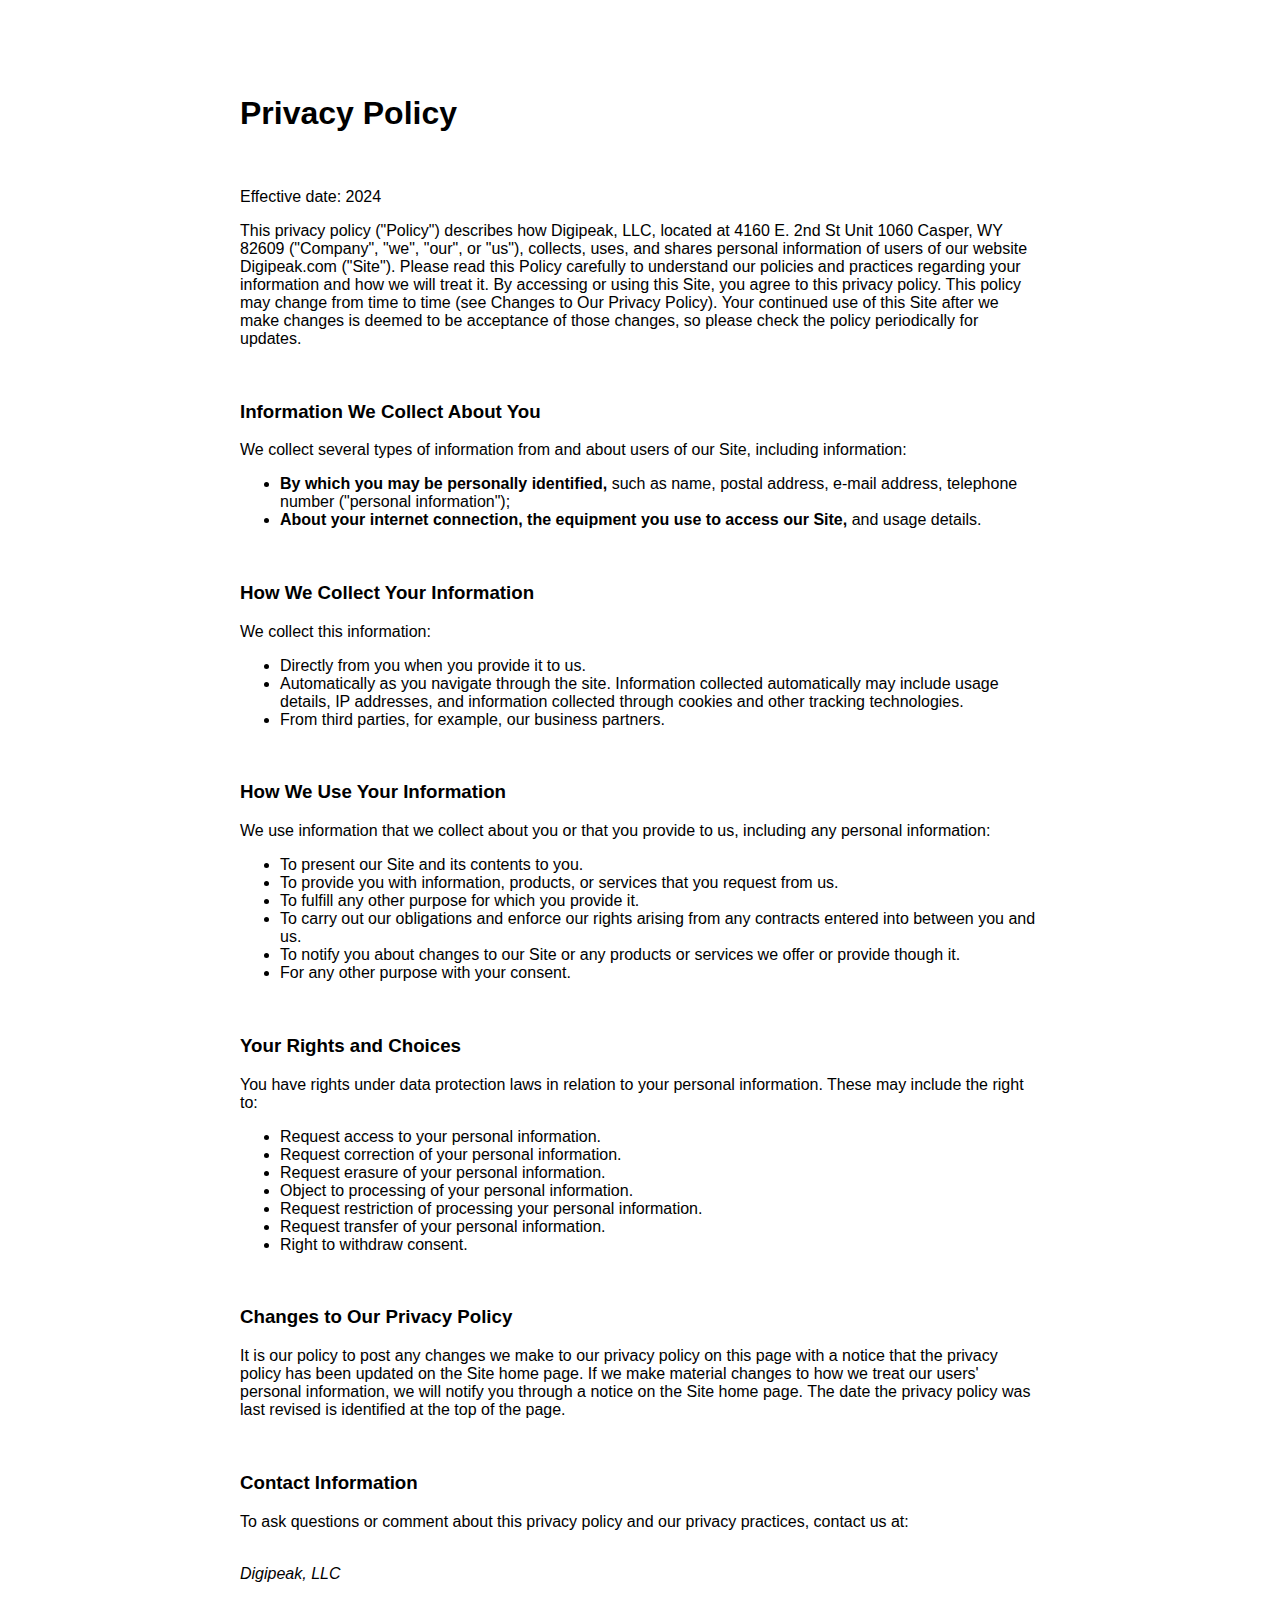
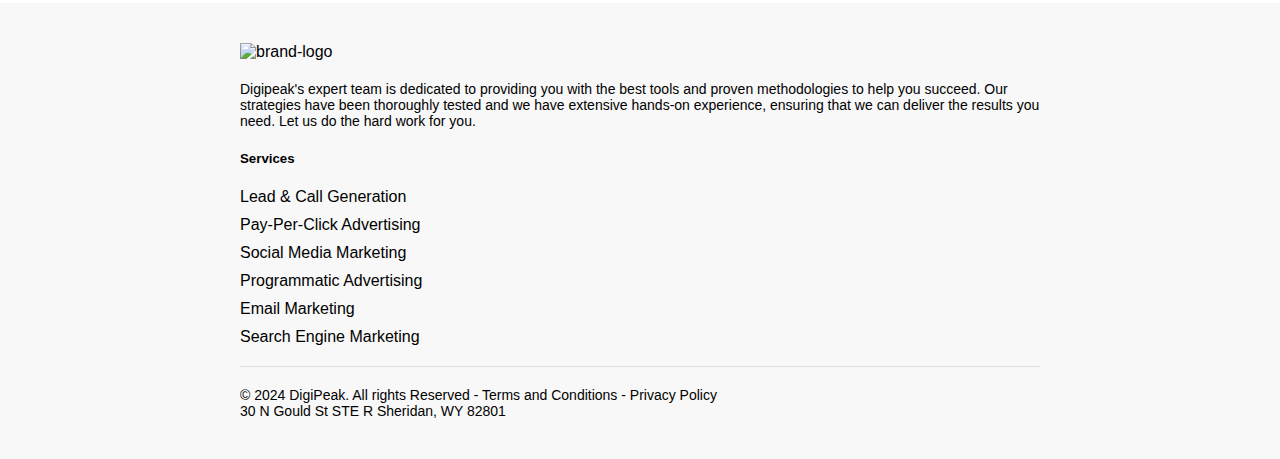
==== privacy.html @ e5ae7373 "privacy" ====
<!DOCTYPE html>
<html lang="en">
<head>
    <meta charset="UTF-8">
    <meta name="viewport" content="width=device-width, initial-scale=1.0">
    <title>Terms and Conditions</title>
    <style>
        body {
            background-color: white;
            color: black;
            font-family: Arial, sans-serif;
            margin: 0;
            padding: 0;
        }
        .container {
            padding: 20px;
            max-width: 800px;
            margin: auto;
        }
        h1, h3 {
            color: black;
        }
        p, address, ul, li, a {
            color: black;
        }
        footer {
            background-color: #f8f8f8;
            padding: 20px 0;
        }
        .footer-top {
            margin-bottom: 20px;
        }
        .footer-logo {
            margin-bottom: 10px;
        }
        .footer-about {
            font-size: 14px;
            margin-top: 10px;
        }
        .footer-menu {
            list-style-type: none;
            padding: 0;
        }
        .footer-menu li {
            margin-bottom: 10px;
        }
        .footer-menu a {
            text-decoration: none;
            color: black;
        }
        .footer-copy, .footer-address {
            margin: 0;
            font-size: 14px;
        }
        .footer-copy a {
            text-decoration: none;
            color: black;
        }
        hr {
            border: 0;
            height: 1px;
            background: #ddd;
            margin: 20px 0;
        }
    </style>
</head>
<body>

    <div class="container">
				  

		
        <br><br><br>
            <h1>Privacy Policy</h1>
                 <br>
            <p>Effective date: 2024</p>
            <p>This privacy policy ("Policy") describes how Digipeak, LLC, located at 4160 E. 2nd St
        Unit 1060
        Casper, WY 82609 ("Company", "we", "our", or "us"), collects, uses, and shares personal information of users of our website Digipeak.com ("Site"). Please read this Policy carefully to understand our policies and practices regarding your information and how we will treat it. By accessing or using this Site, you agree to this privacy policy. This policy may change from time to time (see Changes to Our Privacy Policy). Your continued use of this Site after we make changes is deemed to be acceptance of those changes, so please check the policy periodically for updates.</p>
            <br>
            <h3>Information We Collect About You</h3>
            <p>We collect several types of information from and about users of our Site, including information:</p>
            <ul>
                <li><strong>By which you may be personally identified,</strong> such as name, postal address, e-mail address, telephone number ("personal information");</li>
                <li><strong>About your internet connection, the equipment you use to access our Site,</strong> and usage details.</li>
            </ul>
            <br>
            <h3>How We Collect Your Information</h3>
            <p>We collect this information:</p>
            <ul>
                <li>Directly from you when you provide it to us.</li>
                <li>Automatically as you navigate through the site. Information collected automatically may include usage details, IP addresses, and information collected through cookies and other tracking technologies.</li>
                <li>From third parties, for example, our business partners.</li>
            </ul>
            <br>
            <h3>How We Use Your Information</h3>
            <p>We use information that we collect about you or that you provide to us, including any personal information:</p>
            <ul>
                <li>To present our Site and its contents to you.</li>
                <li>To provide you with information, products, or services that you request from us.</li>
                <li>To fulfill any other purpose for which you provide it.</li>
                <li>To carry out our obligations and enforce our rights arising from any contracts entered into between you and us.</li>
                <li>To notify you about changes to our Site or any products or services we offer or provide though it.</li>
                <li>For any other purpose with your consent.</li>
            </ul>
            <br>
            <h3>Your Rights and Choices</h3>
            <p>You have rights under data protection laws in relation to your personal information. These may include the right to:</p>
            <ul>
              <li>Request access to your personal information.</li>
              <li>Request correction of your personal information.</li>
              <li>Request erasure of your personal information.</li>
              <li>Object to processing of your personal information.</li>
              <li>Request restriction of processing your personal information.</li>
              <li>Request transfer of your personal information.</li>
              <li>Right to withdraw consent.</li>
            </ul>
            <br>
            <h3>Changes to Our Privacy Policy</h3>
            <p>It is our policy to post any changes we make to our privacy policy on this page with a notice that the privacy policy has been updated on the Site home page. If we make material changes to how we treat our users' personal information, we will notify you through a notice on the Site home page. The date the privacy policy was last revised is identified at the top of the page.</p>
            <br>
            <h3>Contact Information</h3>
            <p>To ask questions or comment about this privacy policy and our privacy practices, contact us at:</p><br>
            <address>
                Digipeak, LLC<br>
                <!-- 30 N Gould St STE R<br>
                Sheridan, WY 82801<br> -->
            </address>
            </div>

<!-- footer-area -->
<footer>
    <div class="container">
        <div class="row justify-content-between footer-top">
            <div class="col">
                <img src="img/logo.svg" alt="brand-logo" width="220px" class="footer-logo" draggable="false">
                <p class="footer-about">Digipeak's expert team is dedicated to providing you with the best tools and proven methodologies to help you succeed. Our strategies have been thoroughly tested and we have extensive hands-on experience, ensuring that we can deliver the results you need. Let us do the hard work for you.</p>
            </div>
            <div class="col">
                <h5 class="text-uppercase">Services</h5>
                <ul class="footer-menu">
                    <li><a href="#">Lead & Call Generation</a></li>
                    <li><a href="#">Pay-Per-Click Advertising</a></li>
                    <li><a href="#">Social Media Marketing</a></li>
                    <li><a href="#">Programmatic Advertising</a></li>
                    <li><a href="#">Email Marketing</a></li>
                    <li><a href="#">Search Engine Marketing</a></li>
                </ul>
            </div>
        </div>

        <hr>
        <div class="row justify-content-between align-items-end">
            <div class="col-auto order-md-1">
                <p class="footer-copy mb-1">© 2024 DigiPeak. All rights Reserved - <a href="terms.php">Terms and Conditions</a> - <a href="policy.php">Privacy Policy</a></p>
                <p class="footer-address">30 N Gould St STE R  Sheridan, WY 82801</p>
            </div>
        </div>
    </div>
</footer>

</body>
</html>
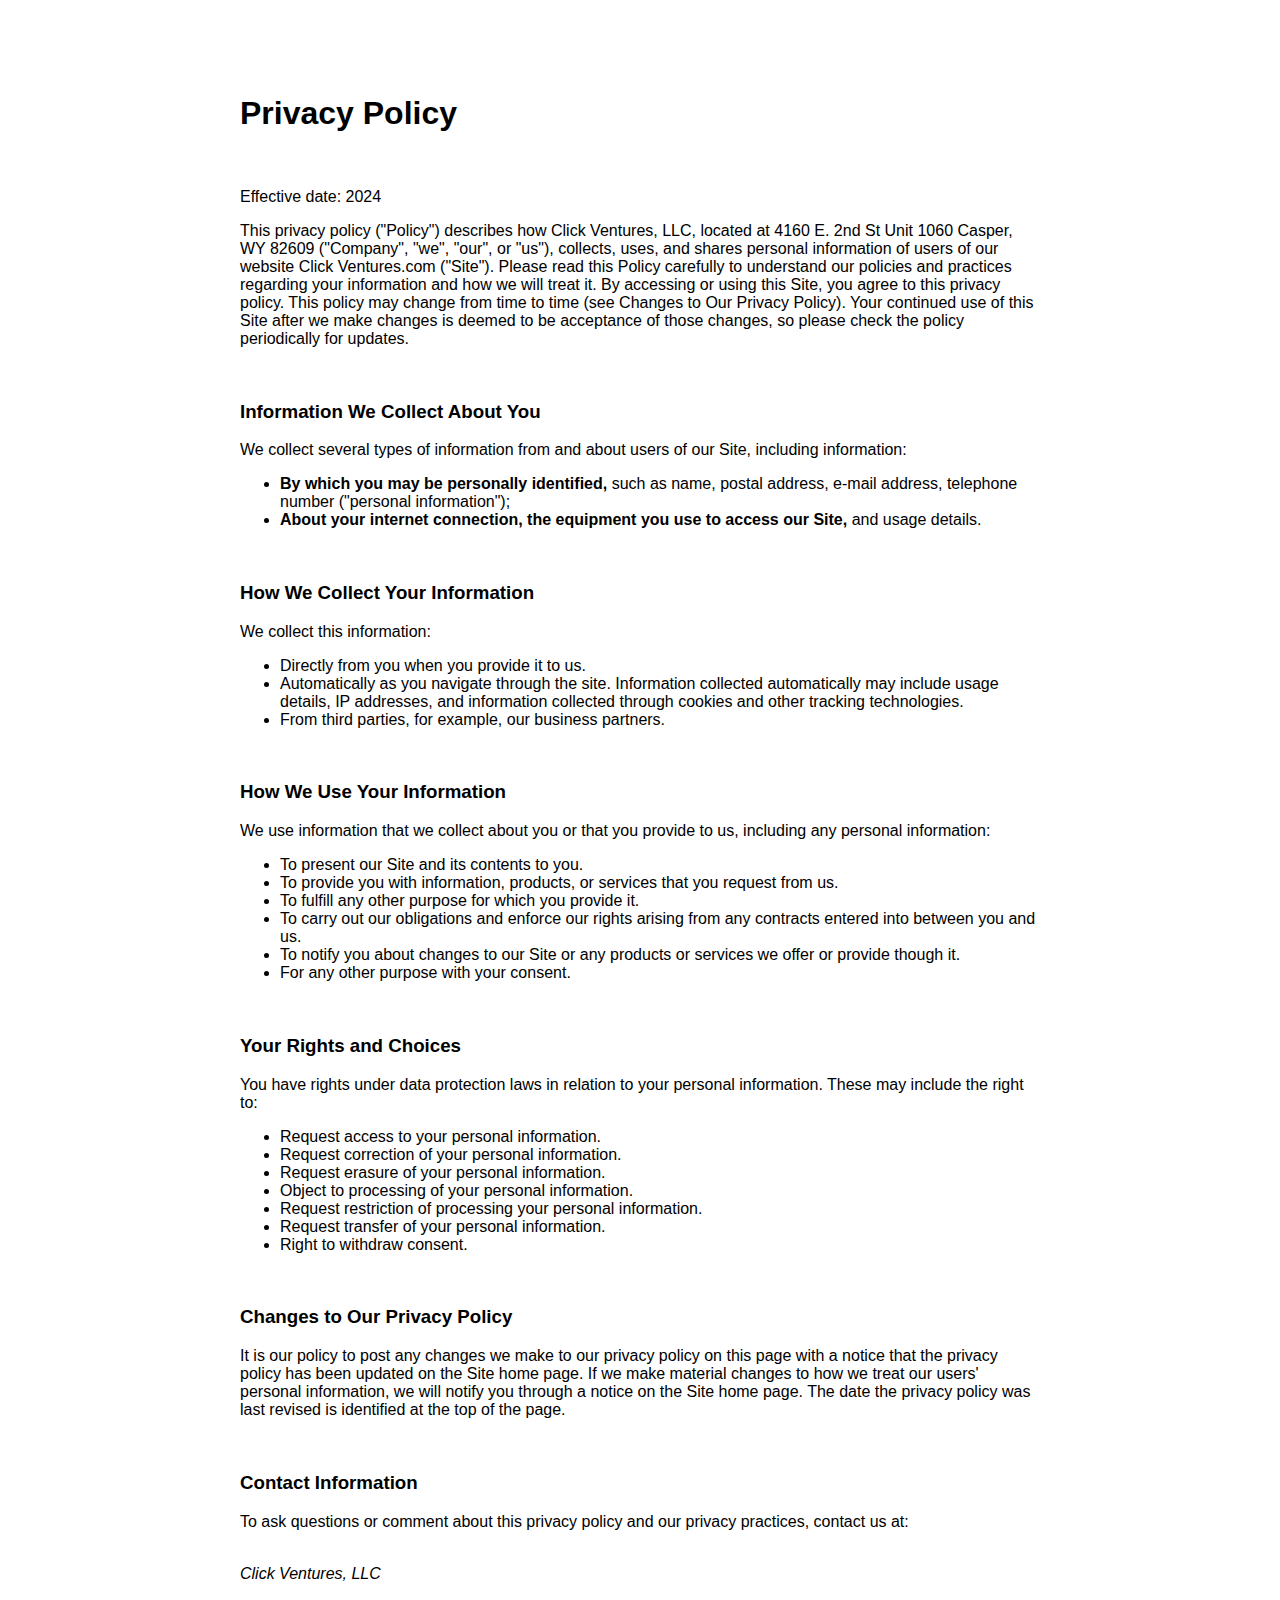
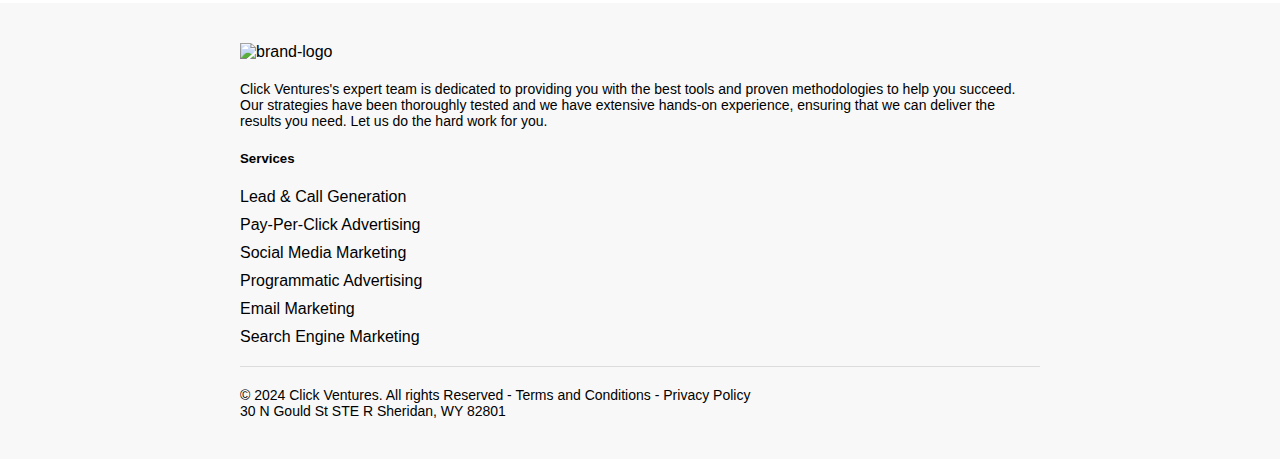
==== commit 54f2fdec: "changes" ====
--- a/privacy.html
+++ b/privacy.html
@@ -74,9 +74,9 @@
             <h1>Privacy Policy</h1>
                  <br>
             <p>Effective date: 2024</p>
-            <p>This privacy policy ("Policy") describes how Digipeak, LLC, located at 4160 E. 2nd St
+            <p>This privacy policy ("Policy") describes how Click Ventures, LLC, located at 4160 E. 2nd St
         Unit 1060
-        Casper, WY 82609 ("Company", "we", "our", or "us"), collects, uses, and shares personal information of users of our website Digipeak.com ("Site"). Please read this Policy carefully to understand our policies and practices regarding your information and how we will treat it. By accessing or using this Site, you agree to this privacy policy. This policy may change from time to time (see Changes to Our Privacy Policy). Your continued use of this Site after we make changes is deemed to be acceptance of those changes, so please check the policy periodically for updates.</p>
+        Casper, WY 82609 ("Company", "we", "our", or "us"), collects, uses, and shares personal information of users of our website Click Ventures.com ("Site"). Please read this Policy carefully to understand our policies and practices regarding your information and how we will treat it. By accessing or using this Site, you agree to this privacy policy. This policy may change from time to time (see Changes to Our Privacy Policy). Your continued use of this Site after we make changes is deemed to be acceptance of those changes, so please check the policy periodically for updates.</p>
             <br>
             <h3>Information We Collect About You</h3>
             <p>We collect several types of information from and about users of our Site, including information:</p>
@@ -122,7 +122,7 @@
             <h3>Contact Information</h3>
             <p>To ask questions or comment about this privacy policy and our privacy practices, contact us at:</p><br>
             <address>
-                Digipeak, LLC<br>
+                Click Ventures, LLC<br>
                 <!-- 30 N Gould St STE R<br>
                 Sheridan, WY 82801<br> -->
             </address>
@@ -134,7 +134,7 @@
         <div class="row justify-content-between footer-top">
             <div class="col">
                 <img src="img/logo.svg" alt="brand-logo" width="220px" class="footer-logo" draggable="false">
-                <p class="footer-about">Digipeak's expert team is dedicated to providing you with the best tools and proven methodologies to help you succeed. Our strategies have been thoroughly tested and we have extensive hands-on experience, ensuring that we can deliver the results you need. Let us do the hard work for you.</p>
+                <p class="footer-about">Click Ventures's expert team is dedicated to providing you with the best tools and proven methodologies to help you succeed. Our strategies have been thoroughly tested and we have extensive hands-on experience, ensuring that we can deliver the results you need. Let us do the hard work for you.</p>
             </div>
             <div class="col">
                 <h5 class="text-uppercase">Services</h5>
@@ -152,7 +152,7 @@
         <hr>
         <div class="row justify-content-between align-items-end">
             <div class="col-auto order-md-1">
-                <p class="footer-copy mb-1">© 2024 DigiPeak. All rights Reserved - <a href="terms.php">Terms and Conditions</a> - <a href="policy.php">Privacy Policy</a></p>
+                <p class="footer-copy mb-1">© 2024 Click Ventures. All rights Reserved - <a href="terms.php">Terms and Conditions</a> - <a href="policy.php">Privacy Policy</a></p>
                 <p class="footer-address">30 N Gould St STE R  Sheridan, WY 82801</p>
             </div>
         </div>
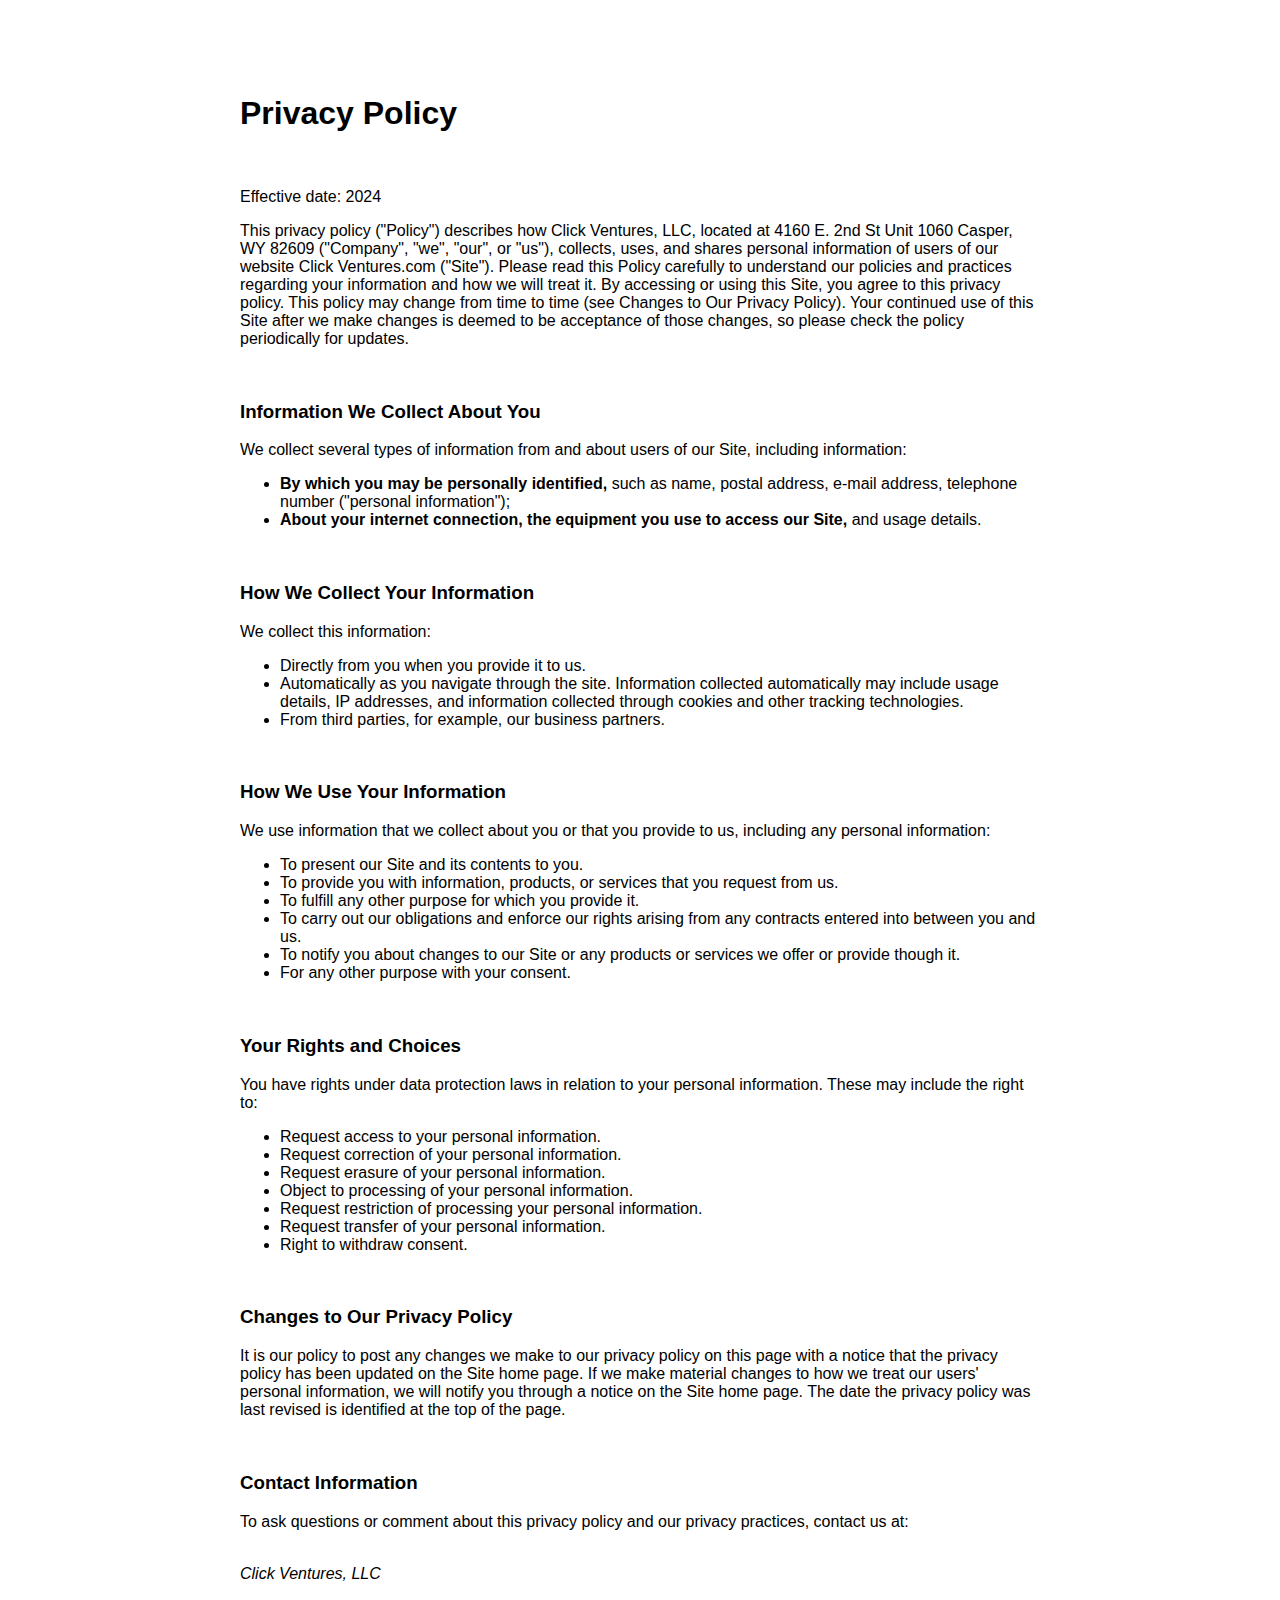
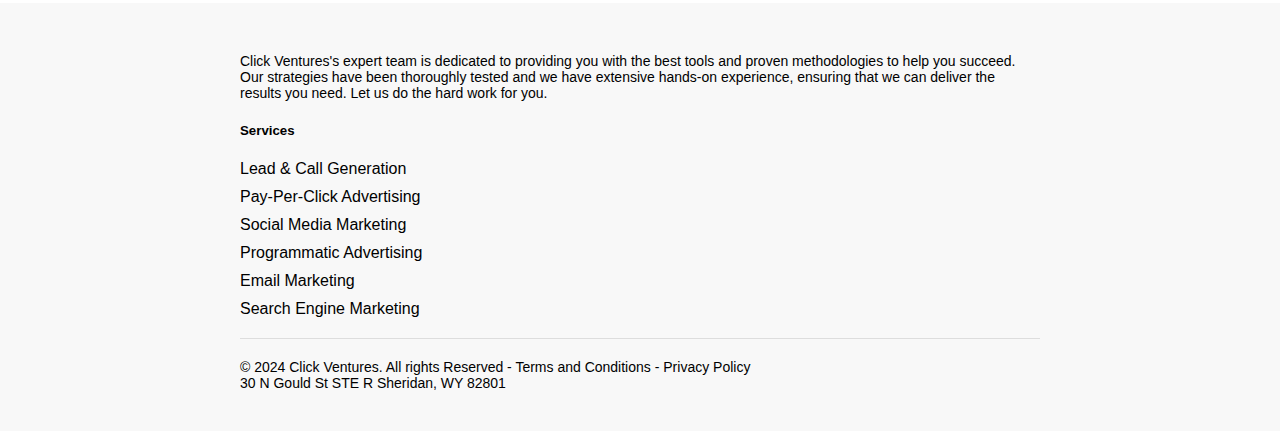
==== commit 582e51a3: "dsdj" ====
--- a/privacy.html
+++ b/privacy.html
@@ -133,7 +133,7 @@
     <div class="container">
         <div class="row justify-content-between footer-top">
             <div class="col">
-                <img src="img/logo.svg" alt="brand-logo" width="220px" class="footer-logo" draggable="false">
+                <!-- <img src="img/logo.svg" alt="brand-logo" width="220px" class="footer-logo" draggable="false"> -->
                 <p class="footer-about">Click Ventures's expert team is dedicated to providing you with the best tools and proven methodologies to help you succeed. Our strategies have been thoroughly tested and we have extensive hands-on experience, ensuring that we can deliver the results you need. Let us do the hard work for you.</p>
             </div>
             <div class="col">
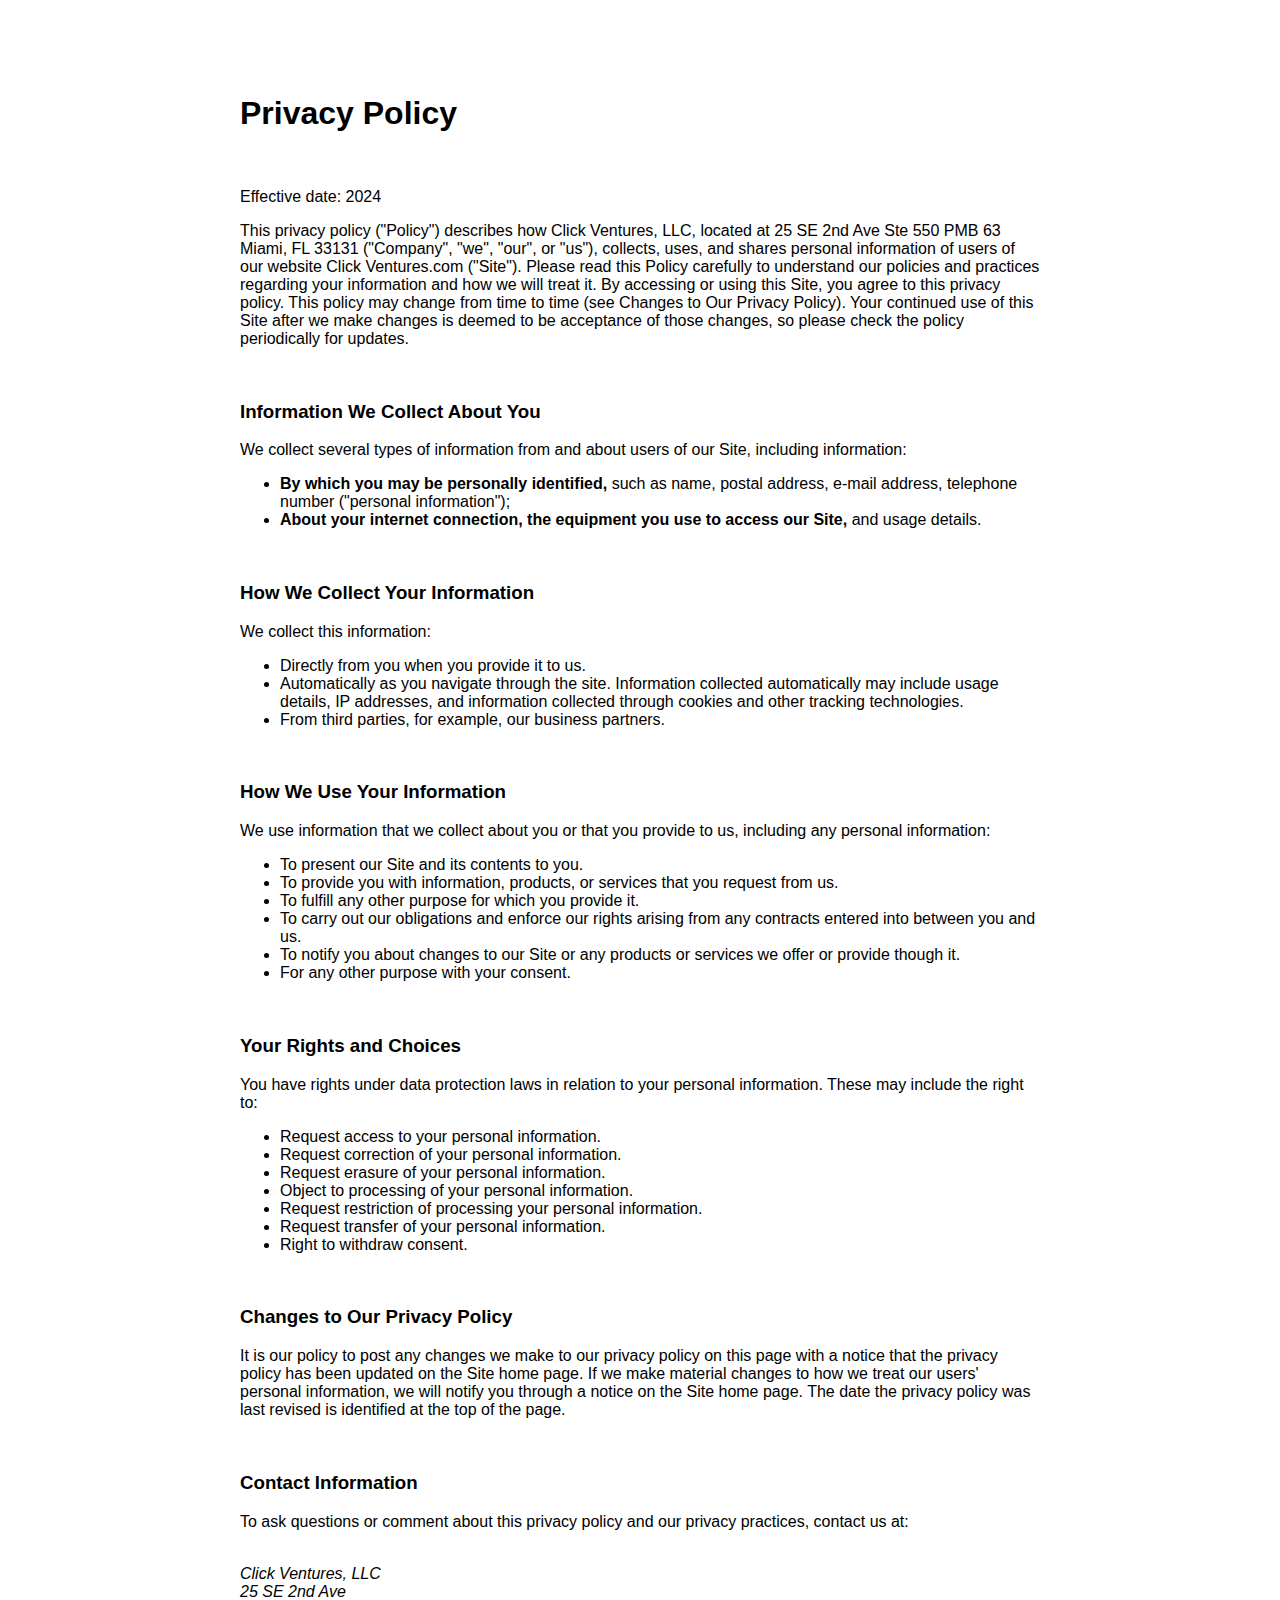
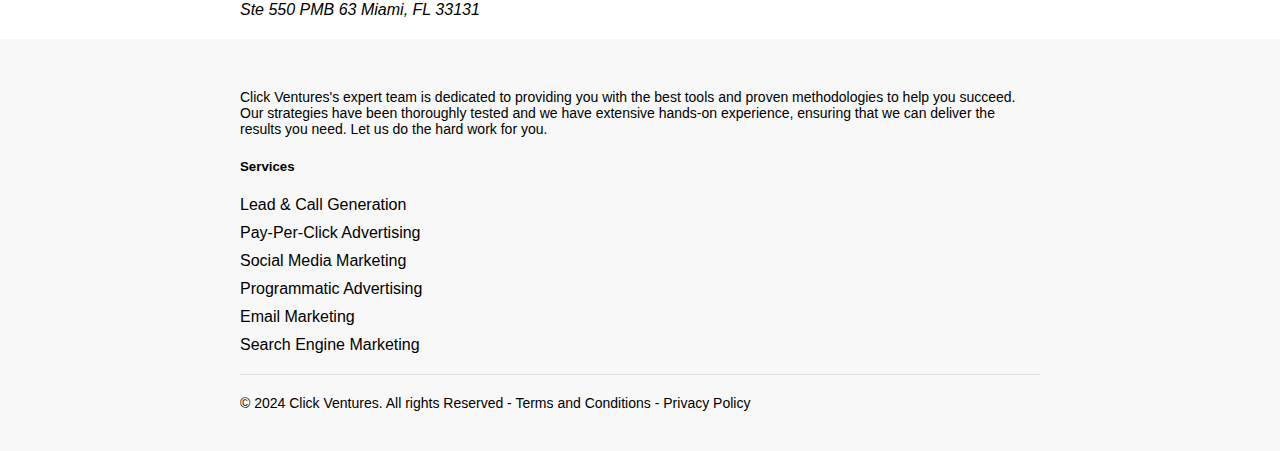
==== commit 52fdf774: "changes" ====
--- a/privacy.html
+++ b/privacy.html
@@ -1,163 +1,230 @@
 <!DOCTYPE html>
 <html lang="en">
-<head>
-    <meta charset="UTF-8">
-    <meta name="viewport" content="width=device-width, initial-scale=1.0">
+  <head>
+    <meta charset="UTF-8" />
+    <meta name="viewport" content="width=device-width, initial-scale=1.0" />
     <title>Terms and Conditions</title>
     <style>
-        body {
-            background-color: white;
-            color: black;
-            font-family: Arial, sans-serif;
-            margin: 0;
-            padding: 0;
-        }
-        .container {
-            padding: 20px;
-            max-width: 800px;
-            margin: auto;
-        }
-        h1, h3 {
-            color: black;
-        }
-        p, address, ul, li, a {
-            color: black;
-        }
-        footer {
-            background-color: #f8f8f8;
-            padding: 20px 0;
-        }
-        .footer-top {
-            margin-bottom: 20px;
-        }
-        .footer-logo {
-            margin-bottom: 10px;
-        }
-        .footer-about {
-            font-size: 14px;
-            margin-top: 10px;
-        }
-        .footer-menu {
-            list-style-type: none;
-            padding: 0;
-        }
-        .footer-menu li {
-            margin-bottom: 10px;
-        }
-        .footer-menu a {
-            text-decoration: none;
-            color: black;
-        }
-        .footer-copy, .footer-address {
-            margin: 0;
-            font-size: 14px;
-        }
-        .footer-copy a {
-            text-decoration: none;
-            color: black;
-        }
-        hr {
-            border: 0;
-            height: 1px;
-            background: #ddd;
-            margin: 20px 0;
-        }
+      body {
+        background-color: white;
+        color: black;
+        font-family: Arial, sans-serif;
+        margin: 0;
+        padding: 0;
+      }
+      .container {
+        padding: 20px;
+        max-width: 800px;
+        margin: auto;
+      }
+      h1,
+      h3 {
+        color: black;
+      }
+      p,
+      address,
+      ul,
+      li,
+      a {
+        color: black;
+      }
+      footer {
+        background-color: #f8f8f8;
+        padding: 20px 0;
+      }
+      .footer-top {
+        margin-bottom: 20px;
+      }
+      .footer-logo {
+        margin-bottom: 10px;
+      }
+      .footer-about {
+        font-size: 14px;
+        margin-top: 10px;
+      }
+      .footer-menu {
+        list-style-type: none;
+        padding: 0;
+      }
+      .footer-menu li {
+        margin-bottom: 10px;
+      }
+      .footer-menu a {
+        text-decoration: none;
+        color: black;
+      }
+      .footer-copy,
+      .footer-address {
+        margin: 0;
+        font-size: 14px;
+      }
+      .footer-copy a {
+        text-decoration: none;
+        color: black;
+      }
+      hr {
+        border: 0;
+        height: 1px;
+        background: #ddd;
+        margin: 20px 0;
+      }
     </style>
-</head>
-<body>
+  </head>
+  <body>
+    <div class="container">
+      <br /><br /><br />
+      <h1>Privacy Policy</h1>
+      <br />
+      <p>Effective date: 2024</p>
+      <p>
+        This privacy policy ("Policy") describes how Click Ventures, LLC,
+        located at 25 SE 2nd Ave Ste 550 PMB 63
+        Miami, FL 33131 ("Company", "we",
+        "our", or "us"), collects, uses, and shares personal information of
+        users of our website Click Ventures.com ("Site"). Please read this
+        Policy carefully to understand our policies and practices regarding your
+        information and how we will treat it. By accessing or using this Site,
+        you agree to this privacy policy. This policy may change from time to
+        time (see Changes to Our Privacy Policy). Your continued use of this
+        Site after we make changes is deemed to be acceptance of those changes,
+        so please check the policy periodically for updates.
+      </p>
+      <br />
+      <h3>Information We Collect About You</h3>
+      <p>
+        We collect several types of information from and about users of our
+        Site, including information:
+      </p>
+      <ul>
+        <li>
+          <strong>By which you may be personally identified,</strong> such as
+          name, postal address, e-mail address, telephone number ("personal
+          information");
+        </li>
+        <li>
+          <strong
+            >About your internet connection, the equipment you use to access our
+            Site,</strong
+          >
+          and usage details.
+        </li>
+      </ul>
+      <br />
+      <h3>How We Collect Your Information</h3>
+      <p>We collect this information:</p>
+      <ul>
+        <li>Directly from you when you provide it to us.</li>
+        <li>
+          Automatically as you navigate through the site. Information collected
+          automatically may include usage details, IP addresses, and information
+          collected through cookies and other tracking technologies.
+        </li>
+        <li>From third parties, for example, our business partners.</li>
+      </ul>
+      <br />
+      <h3>How We Use Your Information</h3>
+      <p>
+        We use information that we collect about you or that you provide to us,
+        including any personal information:
+      </p>
+      <ul>
+        <li>To present our Site and its contents to you.</li>
+        <li>
+          To provide you with information, products, or services that you
+          request from us.
+        </li>
+        <li>To fulfill any other purpose for which you provide it.</li>
+        <li>
+          To carry out our obligations and enforce our rights arising from any
+          contracts entered into between you and us.
+        </li>
+        <li>
+          To notify you about changes to our Site or any products or services we
+          offer or provide though it.
+        </li>
+        <li>For any other purpose with your consent.</li>
+      </ul>
+      <br />
+      <h3>Your Rights and Choices</h3>
+      <p>
+        You have rights under data protection laws in relation to your personal
+        information. These may include the right to:
+      </p>
+      <ul>
+        <li>Request access to your personal information.</li>
+        <li>Request correction of your personal information.</li>
+        <li>Request erasure of your personal information.</li>
+        <li>Object to processing of your personal information.</li>
+        <li>Request restriction of processing your personal information.</li>
+        <li>Request transfer of your personal information.</li>
+        <li>Right to withdraw consent.</li>
+      </ul>
+      <br />
+      <h3>Changes to Our Privacy Policy</h3>
+      <p>
+        It is our policy to post any changes we make to our privacy policy on
+        this page with a notice that the privacy policy has been updated on the
+        Site home page. If we make material changes to how we treat our users'
+        personal information, we will notify you through a notice on the Site
+        home page. The date the privacy policy was last revised is identified at
+        the top of the page.
+      </p>
+      <br />
+      <h3>Contact Information</h3>
+      <p>
+        To ask questions or comment about this privacy policy and our privacy
+        practices, contact us at:
+      </p>
+      <br />
+      <address>
+        Click Ventures, LLC<br />
 
-    <div class="container">
-				  
+        25 SE 2nd Ave<br />
+        Ste 550 PMB 63 Miami, FL 33131<br />
+        <!-- 30 N Gould St STE R<br>
+                Sheridan, WY 82801<br> -->
+      </address>
+    </div>
 
-		
-        <br><br><br>
-            <h1>Privacy Policy</h1>
-                 <br>
-            <p>Effective date: 2024</p>
-            <p>This privacy policy ("Policy") describes how Click Ventures, LLC, located at 4160 E. 2nd St
-        Unit 1060
-        Casper, WY 82609 ("Company", "we", "our", or "us"), collects, uses, and shares personal information of users of our website Click Ventures.com ("Site"). Please read this Policy carefully to understand our policies and practices regarding your information and how we will treat it. By accessing or using this Site, you agree to this privacy policy. This policy may change from time to time (see Changes to Our Privacy Policy). Your continued use of this Site after we make changes is deemed to be acceptance of those changes, so please check the policy periodically for updates.</p>
-            <br>
-            <h3>Information We Collect About You</h3>
-            <p>We collect several types of information from and about users of our Site, including information:</p>
-            <ul>
-                <li><strong>By which you may be personally identified,</strong> such as name, postal address, e-mail address, telephone number ("personal information");</li>
-                <li><strong>About your internet connection, the equipment you use to access our Site,</strong> and usage details.</li>
+    <!-- footer-area -->
+    <footer>
+      <div class="container">
+        <div class="row justify-content-between footer-top">
+          <div class="col">
+            <!-- <img src="img/logo.svg" alt="brand-logo" width="220px" class="footer-logo" draggable="false"> -->
+            <p class="footer-about">
+              Click Ventures's expert team is dedicated to providing you with
+              the best tools and proven methodologies to help you succeed. Our
+              strategies have been thoroughly tested and we have extensive
+              hands-on experience, ensuring that we can deliver the results you
+              need. Let us do the hard work for you.
+            </p>
+          </div>
+          <div class="col">
+            <h5 class="text-uppercase">Services</h5>
+            <ul class="footer-menu">
+              <li><a href="#">Lead & Call Generation</a></li>
+              <li><a href="#">Pay-Per-Click Advertising</a></li>
+              <li><a href="#">Social Media Marketing</a></li>
+              <li><a href="#">Programmatic Advertising</a></li>
+              <li><a href="#">Email Marketing</a></li>
+              <li><a href="#">Search Engine Marketing</a></li>
             </ul>
-            <br>
-            <h3>How We Collect Your Information</h3>
-            <p>We collect this information:</p>
-            <ul>
-                <li>Directly from you when you provide it to us.</li>
-                <li>Automatically as you navigate through the site. Information collected automatically may include usage details, IP addresses, and information collected through cookies and other tracking technologies.</li>
-                <li>From third parties, for example, our business partners.</li>
-            </ul>
-            <br>
-            <h3>How We Use Your Information</h3>
-            <p>We use information that we collect about you or that you provide to us, including any personal information:</p>
-            <ul>
-                <li>To present our Site and its contents to you.</li>
-                <li>To provide you with information, products, or services that you request from us.</li>
-                <li>To fulfill any other purpose for which you provide it.</li>
-                <li>To carry out our obligations and enforce our rights arising from any contracts entered into between you and us.</li>
-                <li>To notify you about changes to our Site or any products or services we offer or provide though it.</li>
-                <li>For any other purpose with your consent.</li>
-            </ul>
-            <br>
-            <h3>Your Rights and Choices</h3>
-            <p>You have rights under data protection laws in relation to your personal information. These may include the right to:</p>
-            <ul>
-              <li>Request access to your personal information.</li>
-              <li>Request correction of your personal information.</li>
-              <li>Request erasure of your personal information.</li>
-              <li>Object to processing of your personal information.</li>
-              <li>Request restriction of processing your personal information.</li>
-              <li>Request transfer of your personal information.</li>
-              <li>Right to withdraw consent.</li>
-            </ul>
-            <br>
-            <h3>Changes to Our Privacy Policy</h3>
-            <p>It is our policy to post any changes we make to our privacy policy on this page with a notice that the privacy policy has been updated on the Site home page. If we make material changes to how we treat our users' personal information, we will notify you through a notice on the Site home page. The date the privacy policy was last revised is identified at the top of the page.</p>
-            <br>
-            <h3>Contact Information</h3>
-            <p>To ask questions or comment about this privacy policy and our privacy practices, contact us at:</p><br>
-            <address>
-                Click Ventures, LLC<br>
-                <!-- 30 N Gould St STE R<br>
-                Sheridan, WY 82801<br> -->
-            </address>
-            </div>
-
-<!-- footer-area -->
-<footer>
-    <div class="container">
-        <div class="row justify-content-between footer-top">
-            <div class="col">
-                <!-- <img src="img/logo.svg" alt="brand-logo" width="220px" class="footer-logo" draggable="false"> -->
-                <p class="footer-about">Click Ventures's expert team is dedicated to providing you with the best tools and proven methodologies to help you succeed. Our strategies have been thoroughly tested and we have extensive hands-on experience, ensuring that we can deliver the results you need. Let us do the hard work for you.</p>
-            </div>
-            <div class="col">
-                <h5 class="text-uppercase">Services</h5>
-                <ul class="footer-menu">
-                    <li><a href="#">Lead & Call Generation</a></li>
-                    <li><a href="#">Pay-Per-Click Advertising</a></li>
-                    <li><a href="#">Social Media Marketing</a></li>
-                    <li><a href="#">Programmatic Advertising</a></li>
-                    <li><a href="#">Email Marketing</a></li>
-                    <li><a href="#">Search Engine Marketing</a></li>
-                </ul>
-            </div>
+          </div>
         </div>
 
-        <hr>
+        <hr />
         <div class="row justify-content-between align-items-end">
-            <div class="col-auto order-md-1">
-                <p class="footer-copy mb-1">© 2024 Click Ventures. All rights Reserved - <a href="terms.php">Terms and Conditions</a> - <a href="policy.php">Privacy Policy</a></p>
-                <p class="footer-address">30 N Gould St STE R  Sheridan, WY 82801</p>
-            </div>
+          <div class="col-auto order-md-1">
+            <p class="footer-copy mb-1">
+              © 2024 Click Ventures. All rights Reserved -
+              <a href="terms.php">Terms and Conditions</a> -
+              <a href="policy.php">Privacy Policy</a>
+            </p>
+            <!-- <p class="footer-address">30 N Gould St STE R Sheridan, WY 82801</p> -->
+          </div>
         </div>
-    </div>
-</footer>
-
-</body>
+      </div>
+    </footer>
+  </body>
 </html>
